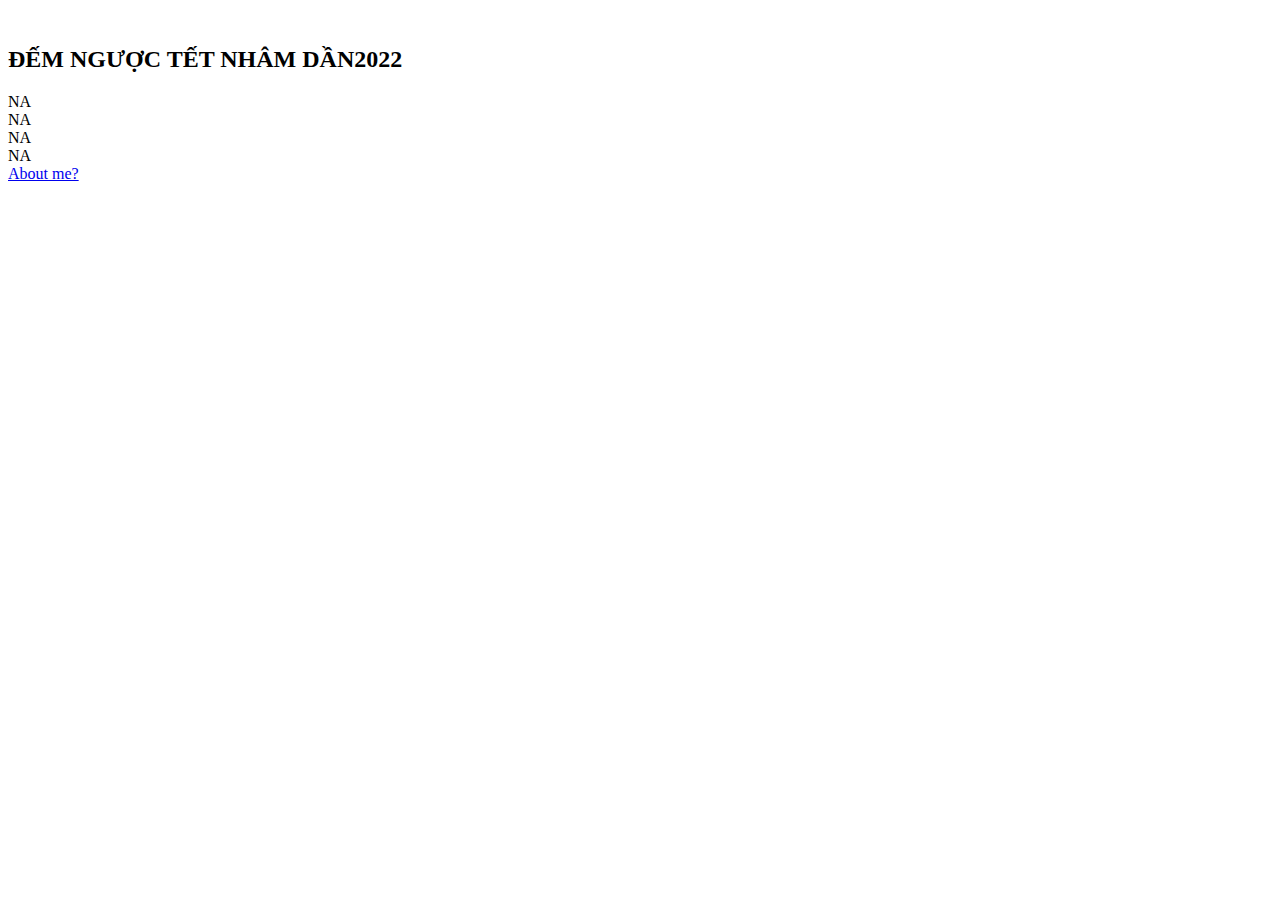
==== index.html @ 9415067b "Update index.html" ====
<!--
<script type="text/javascript">document.write('\u003c\u0021\u0044\u004f\u0043\u0054\u0059\u0050\u0045\u0020\u0068\u0074\u006d\u006c\u003e\u000a\u003c\u0068\u0074\u006d\u006c\u0020\u006c\u0061\u006e\u0067\u003d\u0022\u0076\u0069\u0022\u003e\u000a\u000a\u003c\u0068\u0065\u0061\u0064\u003e\u000a\u0020\u0020\u0020\u0020\u003c\u006d\u0065\u0074\u0061\u0020\u0063\u0068\u0061\u0072\u0073\u0065\u0074\u003d\u0022\u0075\u0074\u0066\u002d\u0038\u0022\u003e\u000a\u0020\u0020\u0020\u0020\u003c\u0074\u0069\u0074\u006c\u0065\u003e\u0110\u1ebf\u006d\u0020\u006e\u0067\u01b0\u1ee3\u0063\u0020\u0054\u1ebf\u0074\u0020\u004e\u0068\u00e2\u006d\u0020\u0044\u1ea7\u006e\u0020\u0032\u0030\u0032\u0032\u003c\u002f\u0074\u0069\u0074\u006c\u0065\u003e\u000a\u0020\u0020\u0020\u0020\u003c\u006c\u0069\u006e\u006b\u0020\u0072\u0065\u006c\u003d\u0022\u0073\u0074\u0079\u006c\u0065\u0073\u0068\u0065\u0065\u0074\u0022\u0020\u0068\u0072\u0065\u0066\u003d\u0022\u0073\u0074\u0079\u006c\u0065\u002e\u0063\u0073\u0073\u0022\u003e\u000a\u0020\u0020\u0020\u0020\u003c\u006c\u0069\u006e\u006b\u0020\u0072\u0065\u006c\u003d\u0022\u0073\u0068\u006f\u0072\u0074\u0063\u0075\u0074\u0020\u0069\u0063\u006f\u006e\u0022\u0020\u0068\u0072\u0065\u0066\u003d\u0022\u0069\u0063\u006f\u006e\u002e\u0070\u006e\u0067\u0022\u0020\u002f\u003e\u000a\u0020\u0020\u0020\u0020\u003c\u006c\u0069\u006e\u006b\u0020\u0072\u0065\u006c\u003d\u0022\u0073\u0074\u0079\u006c\u0065\u0073\u0068\u0065\u0065\u0074\u0022\u0020\u0068\u0072\u0065\u0066\u003d\u0022\u0062\u006f\u006f\u0074\u0073\u0074\u0072\u0061\u0070\u002e\u006d\u0069\u006e\u002e\u0063\u0073\u0073\u0022\u003e\u000a\u0020\u0020\u0020\u0020\u003c\u0073\u0063\u0072\u0069\u0070\u0074\u0020\u0074\u0079\u0070\u0065\u003d\u0022\u0074\u0065\u0078\u0074\u002f\u006a\u0061\u0076\u0061\u0073\u0063\u0072\u0069\u0070\u0074\u0022\u0020\u0073\u0072\u0063\u003d\u0022\u0068\u006f\u0061\u002e\u006a\u0073\u0022\u003e\u003c\u002f\u0073\u0063\u0072\u0069\u0070\u0074\u003e\u000a\u003c\u002f\u0068\u0065\u0061\u0064\u003e\u000a\u000a\u003c\u0062\u006f\u0064\u0079\u003e\u000a\u0020\u0020\u0020\u0020\u003c\u0064\u0069\u0076\u0020\u0063\u006c\u0061\u0073\u0073\u003d\u0022\u0063\u006f\u006e\u0074\u0061\u0069\u006e\u0065\u0072\u0022\u003e\u000a\u0020\u0020\u0020\u0020\u0020\u0020\u0020\u0020\u003c\u0062\u0072\u003e\u000a\u0020\u0020\u0020\u0020\u0020\u0020\u0020\u0020\u003c\u0068\u0032\u003e\u003c\u0073\u0070\u0061\u006e\u003e\u0110\u1ebe\u004d\u0020\u004e\u0047\u01af\u1ee2\u0043\u0020\u0054\u1ebe\u0054\u0020\u004e\u0048\u00c2\u004d\u0020\u0044\u1ea6\u004e\u003c\u002f\u0073\u0070\u0061\u006e\u003e\u0032\u0030\u0032\u0032\u003c\u002f\u0068\u0032\u003e\u000a\u0020\u0020\u0020\u0020\u0020\u0020\u0020\u0020\u003c\u0064\u0069\u0076\u0020\u0063\u006c\u0061\u0073\u0073\u003d\u0022\u0063\u006f\u0075\u006e\u0074\u0064\u006f\u0077\u006e\u0022\u003e\u000a\u0020\u0020\u0020\u0020\u0020\u0020\u0020\u0020\u0020\u0020\u0020\u0020\u003c\u0064\u0069\u0076\u0020\u0069\u0064\u003d\u0022\u0064\u0061\u0079\u0022\u003e\u004e\u0041\u003c\u002f\u0064\u0069\u0076\u003e\u000a\u0020\u0020\u0020\u0020\u0020\u0020\u0020\u0020\u0020\u0020\u0020\u0020\u003c\u0064\u0069\u0076\u0020\u0069\u0064\u003d\u0022\u0068\u006f\u0075\u0072\u0022\u003e\u004e\u0041\u003c\u002f\u0064\u0069\u0076\u003e\u000a\u0020\u0020\u0020\u0020\u0020\u0020\u0020\u0020\u0020\u0020\u0020\u0020\u003c\u0064\u0069\u0076\u0020\u0069\u0064\u003d\u0022\u006d\u0069\u006e\u0075\u0074\u0065\u0022\u003e\u004e\u0041\u003c\u002f\u0064\u0069\u0076\u003e\u000a\u0020\u0020\u0020\u0020\u0020\u0020\u0020\u0020\u0020\u0020\u0020\u0020\u003c\u0064\u0069\u0076\u0020\u0069\u0064\u003d\u0022\u0073\u0065\u0063\u006f\u006e\u0064\u0022\u003e\u004e\u0041\u003c\u002f\u0064\u0069\u0076\u003e\u000a\u0020\u0020\u0020\u0020\u0020\u0020\u0020\u0020\u003c\u002f\u0064\u0069\u0076\u003e\u000a\u0020\u0020\u0020\u0020\u0020\u0020\u0020\u0020\u003c\u0064\u0069\u0076\u0020\u0069\u0064\u003d\u0022\u0074\u0061\u0069\u0074\u0072\u006f\u0022\u003e\u000a\u0020\u0020\u0020\u0020\u0020\u0020\u0020\u0020\u0020\u0020\u0020\u0020\u003c\u0061\u0020\u0068\u0072\u0065\u0066\u003d\u0022\u0068\u0074\u0074\u0070\u0073\u003a\u002f\u002f\u0077\u0077\u0077\u002e\u0066\u0061\u0063\u0065\u0062\u006f\u006f\u006b\u002e\u0063\u006f\u006d\u002f\u0031\u0030\u0030\u0030\u0030\u0035\u0035\u0031\u0037\u0030\u0033\u0036\u0035\u0032\u0036\u002e\u0054\u0068\u0061\u0077\u006e\u0067\u0073\u002f\u0022\u0020\u0063\u006c\u0061\u0073\u0073\u003d\u0022\u0062\u0074\u006e\u0020\u0062\u0074\u006e\u002d\u006f\u0075\u0074\u006c\u0069\u006e\u0065\u002d\u0077\u0061\u0072\u006e\u0069\u006e\u0067\u0020\u0062\u0074\u006e\u002d\u0073\u006d\u0022\u0020\u0074\u0061\u0072\u0067\u0065\u0074\u003d\u0022\u005f\u0062\u006c\u0061\u006e\u006b\u0022\u003e\u0041\u0062\u006f\u0075\u0074\u0020\u006d\u0065\u003f\u003c\u002f\u0061\u003e\u0020\u0020\u0020\u0020\u0020\u0020\u0020\u0020\u000a\u0020\u0020\u0020\u0020\u0020\u0020\u0020\u0020\u003c\u002f\u0064\u0069\u0076\u003e\u000a\u0020\u0020\u0020\u0020\u003c\u002f\u0064\u0069\u0076\u003e\u000a\u0020\u0020\u0020\u0020\u003c\u0073\u0063\u0072\u0069\u0070\u0074\u0020\u0074\u0079\u0070\u0065\u003d\u0022\u0074\u0065\u0078\u0074\u002f\u006a\u0061\u0076\u0061\u0073\u0063\u0072\u0069\u0070\u0074\u0022\u003e\u000a\u0020\u0020\u0020\u0020\u0020\u0020\u0020\u0020\u0076\u0061\u0072\u0020\u0063\u006f\u0075\u006e\u0074\u0044\u0061\u0074\u0065\u0020\u003d\u0020\u006e\u0065\u0077\u0020\u0044\u0061\u0074\u0065\u0028\u0027\u0046\u0065\u0062\u0020\u0030\u0031\u002c\u0020\u0032\u0030\u0032\u0032\u0020\u0030\u0030\u003a\u0030\u0030\u003a\u0030\u0030\u0027\u0029\u002e\u0067\u0065\u0074\u0054\u0069\u006d\u0065\u0028\u0029\u003b\u000a\u000a\u0020\u0020\u0020\u0020\u0020\u0020\u0020\u0020\u0066\u0075\u006e\u0063\u0074\u0069\u006f\u006e\u0020\u006e\u0065\u0077\u0059\u0065\u0061\u0072\u0028\u0029\u0020\u007b\u000a\u0020\u0020\u0020\u0020\u0020\u0020\u0020\u0020\u0020\u0020\u0020\u0020\u0076\u0061\u0072\u0020\u006e\u006f\u0077\u0020\u003d\u0020\u006e\u0065\u0077\u0020\u0044\u0061\u0074\u0065\u0028\u0029\u002e\u0067\u0065\u0074\u0054\u0069\u006d\u0065\u0028\u0029\u003b\u000a\u0020\u0020\u0020\u0020\u0020\u0020\u0020\u0020\u0020\u0020\u0020\u0020\u0067\u0061\u0070\u0020\u003d\u0020\u0063\u006f\u0075\u006e\u0074\u0044\u0061\u0074\u0065\u0020\u002d\u0020\u006e\u006f\u0077\u003b\u000a\u000a\u0020\u0020\u0020\u0020\u0020\u0020\u0020\u0020\u0020\u0020\u0020\u0020\u0076\u0061\u0072\u0020\u0073\u0065\u0063\u006f\u006e\u0064\u0020\u003d\u0020\u0031\u0030\u0030\u0030\u003b\u000a\u0020\u0020\u0020\u0020\u0020\u0020\u0020\u0020\u0020\u0020\u0020\u0020\u0076\u0061\u0072\u0020\u006d\u0069\u006e\u0075\u0074\u0065\u0020\u003d\u0020\u0073\u0065\u0063\u006f\u006e\u0064\u0020\u002a\u0020\u0036\u0030\u003b\u000a\u0020\u0020\u0020\u0020\u0020\u0020\u0020\u0020\u0020\u0020\u0020\u0020\u0076\u0061\u0072\u0020\u0068\u006f\u0075\u0072\u0020\u003d\u0020\u006d\u0069\u006e\u0075\u0074\u0065\u0020\u002a\u0020\u0036\u0030\u003b\u000a\u0020\u0020\u0020\u0020\u0020\u0020\u0020\u0020\u0020\u0020\u0020\u0020\u0076\u0061\u0072\u0020\u0064\u0061\u0079\u0020\u003d\u0020\u0068\u006f\u0075\u0072\u0020\u002a\u0020\u0032\u0034\u003b\u000a\u000a\u0020\u0020\u0020\u0020\u0020\u0020\u0020\u0020\u0020\u0020\u0020\u0020\u0076\u0061\u0072\u0020\u0064\u0020\u003d\u0020\u004d\u0061\u0074\u0068\u002e\u0066\u006c\u006f\u006f\u0072\u0028\u0067\u0061\u0070\u0020\u002f\u0020\u0028\u0064\u0061\u0079\u0029\u0029\u003b\u000a\u0020\u0020\u0020\u0020\u0020\u0020\u0020\u0020\u0020\u0020\u0020\u0020\u0076\u0061\u0072\u0020\u0068\u0020\u003d\u0020\u004d\u0061\u0074\u0068\u002e\u0066\u006c\u006f\u006f\u0072\u0028\u0028\u0067\u0061\u0070\u0020\u0025\u0020\u0028\u0064\u0061\u0079\u0029\u0029\u0020\u002f\u0020\u0028\u0068\u006f\u0075\u0072\u0029\u0029\u003b\u000a\u0020\u0020\u0020\u0020\u0020\u0020\u0020\u0020\u0020\u0020\u0020\u0020\u0076\u0061\u0072\u0020\u006d\u0020\u003d\u0020\u004d\u0061\u0074\u0068\u002e\u0066\u006c\u006f\u006f\u0072\u0028\u0028\u0067\u0061\u0070\u0020\u0025\u0020\u0028\u0068\u006f\u0075\u0072\u0029\u0029\u0020\u002f\u0020\u0028\u006d\u0069\u006e\u0075\u0074\u0065\u0029\u0029\u003b\u000a\u0020\u0020\u0020\u0020\u0020\u0020\u0020\u0020\u0020\u0020\u0020\u0020\u0076\u0061\u0072\u0020\u0073\u0020\u003d\u0020\u004d\u0061\u0074\u0068\u002e\u0066\u006c\u006f\u006f\u0072\u0028\u0028\u0067\u0061\u0070\u0020\u0025\u0020\u0028\u006d\u0069\u006e\u0075\u0074\u0065\u0029\u0029\u0020\u002f\u0020\u0028\u0073\u0065\u0063\u006f\u006e\u0064\u0029\u0029\u003b\u000a\u000a\u0020\u0020\u0020\u0020\u0020\u0020\u0020\u0020\u0020\u0020\u0020\u0020\u0064\u006f\u0063\u0075\u006d\u0065\u006e\u0074\u002e\u0067\u0065\u0074\u0045\u006c\u0065\u006d\u0065\u006e\u0074\u0042\u0079\u0049\u0064\u0028\u0027\u0064\u0061\u0079\u0027\u0029\u002e\u0069\u006e\u006e\u0065\u0072\u0054\u0065\u0078\u0074\u0020\u003d\u0020\u0064\u003b\u000a\u0020\u0020\u0020\u0020\u0020\u0020\u0020\u0020\u0020\u0020\u0020\u0020\u0064\u006f\u0063\u0075\u006d\u0065\u006e\u0074\u002e\u0067\u0065\u0074\u0045\u006c\u0065\u006d\u0065\u006e\u0074\u0042\u0079\u0049\u0064\u0028\u0027\u0068\u006f\u0075\u0072\u0027\u0029\u002e\u0069\u006e\u006e\u0065\u0072\u0054\u0065\u0078\u0074\u0020\u003d\u0020\u0068\u003b\u000a\u0020\u0020\u0020\u0020\u0020\u0020\u0020\u0020\u0020\u0020\u0020\u0020\u0064\u006f\u0063\u0075\u006d\u0065\u006e\u0074\u002e\u0067\u0065\u0074\u0045\u006c\u0065\u006d\u0065\u006e\u0074\u0042\u0079\u0049\u0064\u0028\u0027\u006d\u0069\u006e\u0075\u0074\u0065\u0027\u0029\u002e\u0069\u006e\u006e\u0065\u0072\u0054\u0065\u0078\u0074\u0020\u003d\u0020\u006d\u003b\u000a\u0020\u0020\u0020\u0020\u0020\u0020\u0020\u0020\u0020\u0020\u0020\u0020\u0064\u006f\u0063\u0075\u006d\u0065\u006e\u0074\u002e\u0067\u0065\u0074\u0045\u006c\u0065\u006d\u0065\u006e\u0074\u0042\u0079\u0049\u0064\u0028\u0027\u0073\u0065\u0063\u006f\u006e\u0064\u0027\u0029\u002e\u0069\u006e\u006e\u0065\u0072\u0054\u0065\u0078\u0074\u0020\u003d\u0020\u0073\u003b\u000a\u0020\u0020\u0020\u0020\u0020\u0020\u0020\u0020\u007d\u000a\u0020\u0020\u0020\u0020\u0020\u0020\u0020\u0020\u0073\u0065\u0074\u0049\u006e\u0074\u0065\u0072\u0076\u0061\u006c\u0028\u0066\u0075\u006e\u0063\u0074\u0069\u006f\u006e\u0020\u0028\u0029\u0020\u007b\u000a\u0020\u0020\u0020\u0020\u0020\u0020\u0020\u0020\u0020\u0020\u0020\u0020\u006e\u0065\u0077\u0059\u0065\u0061\u0072\u0028\u0029\u003b\u000a\u0020\u0020\u0020\u0020\u0020\u0020\u0020\u0020\u007d\u002c\u0020\u0031\u0030\u0030\u0030\u0029\u000a\u0020\u0020\u0020\u0020\u003c\u002f\u0073\u0063\u0072\u0069\u0070\u0074\u003e\u000a\u0020\u0020\u0020\u0020\u003c\u0064\u0069\u0076\u0020\u0063\u006c\u0061\u0073\u0073\u003d\u0027\u006d\u0075\u0073\u0069\u0063\u002d\u0062\u006f\u0078\u0027\u003e\u000a\u0020\u0020\u0020\u0020\u0020\u0020\u0020\u0020\u003c\u0062\u0075\u0074\u0074\u006f\u006e\u0020\u0063\u006c\u0061\u0073\u0073\u003d\u0027\u006d\u0075\u0073\u0069\u0063\u002d\u0062\u006f\u0078\u002d\u0074\u006f\u0067\u0067\u006c\u0065\u002d\u0062\u0074\u006e\u0027\u003e\u000a\u0020\u0020\u0020\u0020\u0020\u0020\u0020\u0020\u0020\u0020\u0020\u0020\u003c\u0061\u0020\u0074\u0069\u0074\u006c\u0065\u003d\u0027\u0050\u006c\u0061\u0079\u0020\u006d\u0075\u0073\u0069\u0063\u0027\u003e\u003c\u0069\u0020\u0063\u006c\u0061\u0073\u0073\u003d\u0027\u0066\u0061\u0020\u0066\u0061\u002d\u006d\u0075\u0073\u0069\u0063\u0027\u003e\u003c\u002f\u0069\u003e\u003c\u002f\u0061\u003e\u000a\u0020\u0020\u0020\u0020\u0020\u0020\u0020\u0020\u003c\u002f\u0062\u0075\u0074\u0074\u006f\u006e\u003e\u000a\u0020\u0020\u0020\u0020\u0020\u0020\u0020\u0020\u003c\u0064\u0069\u0076\u0020\u0063\u006c\u0061\u0073\u0073\u003d\u0027\u006d\u0075\u0073\u0069\u0063\u002d\u0068\u006f\u006c\u0064\u0065\u0072\u0027\u003e\u000a\u0020\u0020\u0020\u0020\u0020\u0020\u0020\u0020\u0020\u0020\u0020\u0020\u003c\u0069\u0066\u0072\u0061\u006d\u0065\u0020\u0061\u006c\u006c\u006f\u0077\u003d\u0027\u0061\u0075\u0074\u006f\u0070\u006c\u0061\u0079\u003b\u0020\u0065\u006e\u0063\u0072\u0079\u0070\u0074\u0065\u0064\u002d\u006d\u0065\u0064\u0069\u0061\u0027\u0020\u0061\u006c\u006c\u006f\u0077\u0066\u0075\u006c\u006c\u0073\u0063\u0072\u0065\u0065\u006e\u003d\u0027\u0027\u0020\u0066\u0072\u0061\u006d\u0065\u0062\u006f\u0072\u0064\u0065\u0072\u003d\u0027\u0030\u0027\u0020\u0068\u0065\u0069\u0067\u0068\u0074\u003d\u0027\u0033\u0031\u0035\u0027\u000a\u0020\u0020\u0020\u0020\u0020\u0020\u0020\u0020\u0020\u0020\u0020\u0020\u0020\u0020\u0020\u0020\u0073\u0072\u0063\u003d\u0027\u0068\u0074\u0074\u0070\u0073\u003a\u002f\u002f\u0077\u0077\u0077\u002e\u0079\u006f\u0075\u0074\u0075\u0062\u0065\u002e\u0063\u006f\u006d\u002f\u0065\u006d\u0062\u0065\u0064\u002f\u004c\u0061\u0064\u0042\u0051\u0065\u0032\u002d\u0041\u0059\u0063\u003f\u0063\u006f\u006e\u0074\u0072\u006f\u006c\u0073\u003d\u0030\u0026\u0061\u0075\u0074\u006f\u0070\u006c\u0061\u0079\u003d\u0031\u0027\u0020\u0077\u0069\u0064\u0074\u0068\u003d\u0027\u0035\u0036\u0030\u0027\u003e\u003c\u002f\u0069\u0066\u0072\u0061\u006d\u0065\u003e\u000a\u0020\u0020\u0020\u0020\u0020\u0020\u0020\u0020\u0020\u0020\u0020\u0020\u000a\u0020\u0020\u0020\u0020\u0020\u0020\u0020\u0020\u003c\u002f\u0064\u0069\u0076\u003e\u000a\u0020\u0020\u0020\u0020\u003c\u002f\u0064\u0069\u0076\u003e\u000a\u003c\u002f\u0062\u006f\u0064\u0079\u003e\u000a\u003c\u002f\u0068\u0074\u006d\u006c\u003e\u000a')</script>
 -->

<!DOCTYPE html>
<html lang="vi">
<head>
<meta charset="utf-8">
<title>Đếm ngược Tết Nhâm Dần 2022</title>
<link rel="stylesheet" href="style.css">
<link rel="shortcut icon" href="icon.png" />
<link rel="stylesheet" href="bootstrap.min.css">
</head>
<body>
<div class="container">
<br>
<h2><span>ĐẾM NGƯỢC TẾT NHÂM DẦN</span>2022</h2>
<div class="countdown">
<div id="day">NA</div>
<div id="hour">NA</div>
<div id="minute">NA</div>
<div id="second">NA</div>
</div>
<div id="taitro">
<a href="https://www.facebook.com/100005517036526.Thawngs/" class="btn btn-outline-warning btn-sm" target="_blank">About me?</a>
</div>
</div>
<script type="text/javascript">
        var countDate = new Date('Feb 01, 2022 00:00:00').getTime();

        function newYear() {
            var now = new Date().getTime();
            gap = countDate - now;

            var second = 1000;
            var minute = second * 60;
            var hour = minute * 60;
            var day = hour * 24;

            var d = Math.floor(gap / (day));
            var h = Math.floor((gap % (day)) / (hour));
            var m = Math.floor((gap % (hour)) / (minute));
            var s = Math.floor((gap % (minute)) / (second));

            document.getElementById('day').innerText = d;
            document.getElementById('hour').innerText = h;
            document.getElementById('minute').innerText = m;
            document.getElementById('second').innerText = s;
        }
        setInterval(function () {
            newYear();
        }, 1000)
    </script>

<div class='music-box'>
<a title='Play music'><i class='fa fa-music'></i></a>
</button>
<div class='music-holder'>
<iframe allow='autoplay; encrypted-media' allowfullscreen='' frameborder='0' height='315' src='https://www.youtube.com/embed/LadBQe2-AYc?controls=0&autoplay=1' width='560'></iframe>
</div>
</div>
<!-- <script type='text/javascript'>
        if ($(".music-box").length) {
            var musicBtn = $(".music-box-toggle-btn")
                musicBox = $(".music-holder");
            musicBtn.on("click", function () {
                musicBox.toggleClass("toggle-music-box");
                return false;
            })
        }
    </script> -->
</body>
</html>
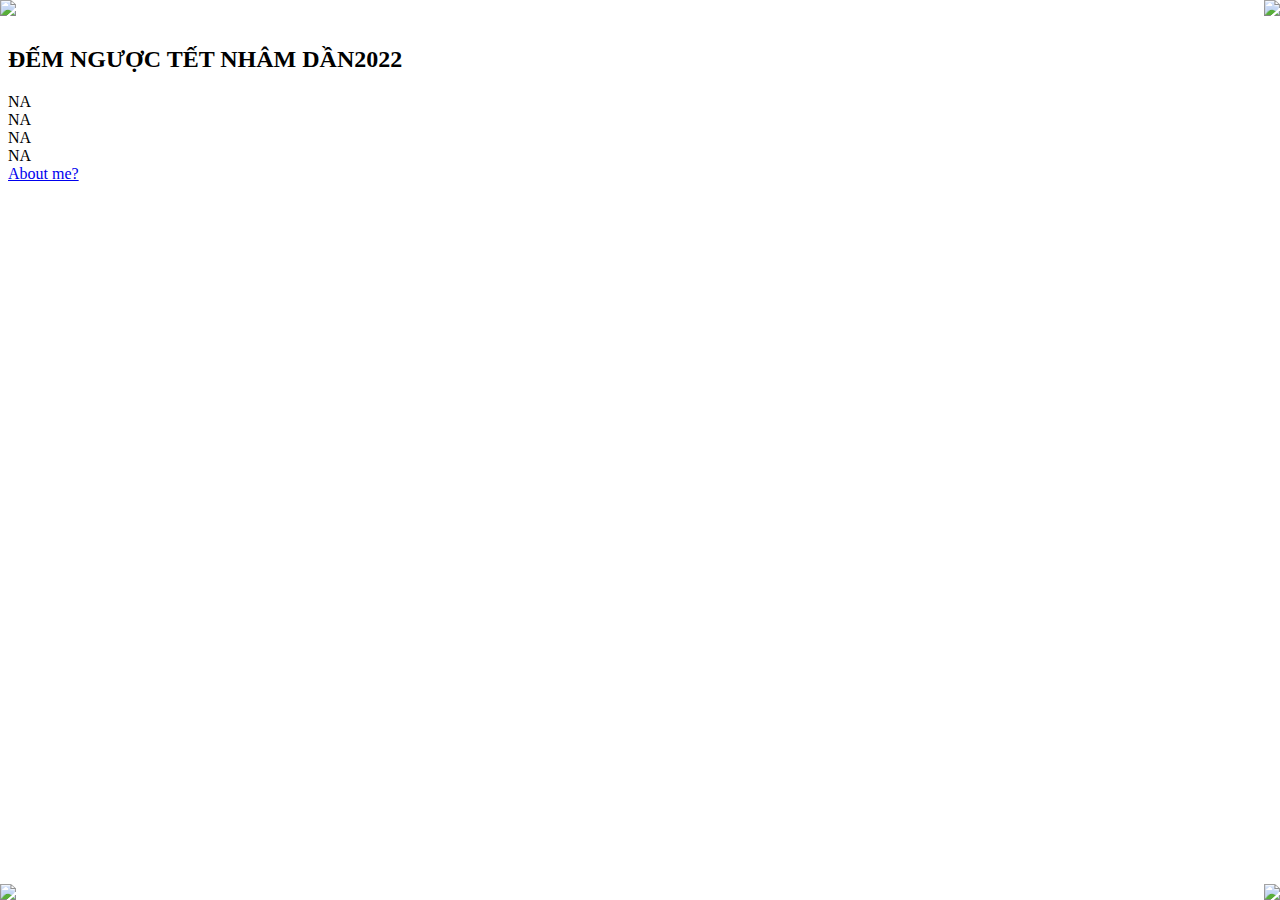
==== commit bff230b0: "Update index.html" ====
--- a/index.html
+++ b/index.html
@@ -10,6 +10,7 @@
 <link rel="stylesheet" href="style.css">
 <link rel="shortcut icon" href="icon.png" />
 <link rel="stylesheet" href="bootstrap.min.css">
+<script type="text/javascript" src="hoa.js"></script>
 </head>
 <body>
 <div class="container">
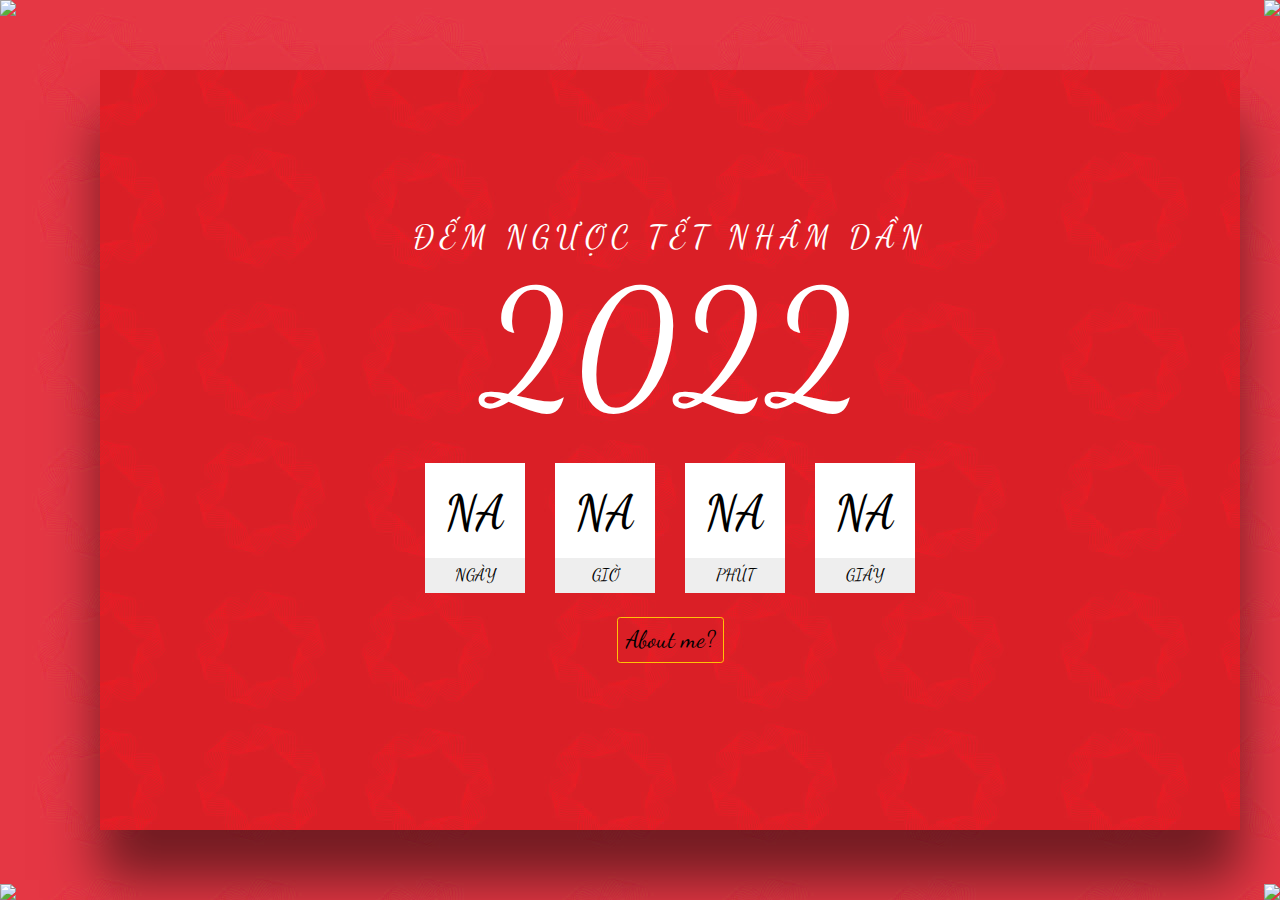
==== commit abe90b46: "26-12-2021 (FIX BUG)" ====
--- a/index.html
+++ b/index.html
@@ -1,7 +1,3 @@
-<!--
-<script type="text/javascript">document.write('\u003c\u0021\u0044\u004f\u0043\u0054\u0059\u0050\u0045\u0020\u0068\u0074\u006d\u006c\u003e\u000a\u003c\u0068\u0074\u006d\u006c\u0020\u006c\u0061\u006e\u0067\u003d\u0022\u0076\u0069\u0022\u003e\u000a\u000a\u003c\u0068\u0065\u0061\u0064\u003e\u000a\u0020\u0020\u0020\u0020\u003c\u006d\u0065\u0074\u0061\u0020\u0063\u0068\u0061\u0072\u0073\u0065\u0074\u003d\u0022\u0075\u0074\u0066\u002d\u0038\u0022\u003e\u000a\u0020\u0020\u0020\u0020\u003c\u0074\u0069\u0074\u006c\u0065\u003e\u0110\u1ebf\u006d\u0020\u006e\u0067\u01b0\u1ee3\u0063\u0020\u0054\u1ebf\u0074\u0020\u004e\u0068\u00e2\u006d\u0020\u0044\u1ea7\u006e\u0020\u0032\u0030\u0032\u0032\u003c\u002f\u0074\u0069\u0074\u006c\u0065\u003e\u000a\u0020\u0020\u0020\u0020\u003c\u006c\u0069\u006e\u006b\u0020\u0072\u0065\u006c\u003d\u0022\u0073\u0074\u0079\u006c\u0065\u0073\u0068\u0065\u0065\u0074\u0022\u0020\u0068\u0072\u0065\u0066\u003d\u0022\u0073\u0074\u0079\u006c\u0065\u002e\u0063\u0073\u0073\u0022\u003e\u000a\u0020\u0020\u0020\u0020\u003c\u006c\u0069\u006e\u006b\u0020\u0072\u0065\u006c\u003d\u0022\u0073\u0068\u006f\u0072\u0074\u0063\u0075\u0074\u0020\u0069\u0063\u006f\u006e\u0022\u0020\u0068\u0072\u0065\u0066\u003d\u0022\u0069\u0063\u006f\u006e\u002e\u0070\u006e\u0067\u0022\u0020\u002f\u003e\u000a\u0020\u0020\u0020\u0020\u003c\u006c\u0069\u006e\u006b\u0020\u0072\u0065\u006c\u003d\u0022\u0073\u0074\u0079\u006c\u0065\u0073\u0068\u0065\u0065\u0074\u0022\u0020\u0068\u0072\u0065\u0066\u003d\u0022\u0062\u006f\u006f\u0074\u0073\u0074\u0072\u0061\u0070\u002e\u006d\u0069\u006e\u002e\u0063\u0073\u0073\u0022\u003e\u000a\u0020\u0020\u0020\u0020\u003c\u0073\u0063\u0072\u0069\u0070\u0074\u0020\u0074\u0079\u0070\u0065\u003d\u0022\u0074\u0065\u0078\u0074\u002f\u006a\u0061\u0076\u0061\u0073\u0063\u0072\u0069\u0070\u0074\u0022\u0020\u0073\u0072\u0063\u003d\u0022\u0068\u006f\u0061\u002e\u006a\u0073\u0022\u003e\u003c\u002f\u0073\u0063\u0072\u0069\u0070\u0074\u003e\u000a\u003c\u002f\u0068\u0065\u0061\u0064\u003e\u000a\u000a\u003c\u0062\u006f\u0064\u0079\u003e\u000a\u0020\u0020\u0020\u0020\u003c\u0064\u0069\u0076\u0020\u0063\u006c\u0061\u0073\u0073\u003d\u0022\u0063\u006f\u006e\u0074\u0061\u0069\u006e\u0065\u0072\u0022\u003e\u000a\u0020\u0020\u0020\u0020\u0020\u0020\u0020\u0020\u003c\u0062\u0072\u003e\u000a\u0020\u0020\u0020\u0020\u0020\u0020\u0020\u0020\u003c\u0068\u0032\u003e\u003c\u0073\u0070\u0061\u006e\u003e\u0110\u1ebe\u004d\u0020\u004e\u0047\u01af\u1ee2\u0043\u0020\u0054\u1ebe\u0054\u0020\u004e\u0048\u00c2\u004d\u0020\u0044\u1ea6\u004e\u003c\u002f\u0073\u0070\u0061\u006e\u003e\u0032\u0030\u0032\u0032\u003c\u002f\u0068\u0032\u003e\u000a\u0020\u0020\u0020\u0020\u0020\u0020\u0020\u0020\u003c\u0064\u0069\u0076\u0020\u0063\u006c\u0061\u0073\u0073\u003d\u0022\u0063\u006f\u0075\u006e\u0074\u0064\u006f\u0077\u006e\u0022\u003e\u000a\u0020\u0020\u0020\u0020\u0020\u0020\u0020\u0020\u0020\u0020\u0020\u0020\u003c\u0064\u0069\u0076\u0020\u0069\u0064\u003d\u0022\u0064\u0061\u0079\u0022\u003e\u004e\u0041\u003c\u002f\u0064\u0069\u0076\u003e\u000a\u0020\u0020\u0020\u0020\u0020\u0020\u0020\u0020\u0020\u0020\u0020\u0020\u003c\u0064\u0069\u0076\u0020\u0069\u0064\u003d\u0022\u0068\u006f\u0075\u0072\u0022\u003e\u004e\u0041\u003c\u002f\u0064\u0069\u0076\u003e\u000a\u0020\u0020\u0020\u0020\u0020\u0020\u0020\u0020\u0020\u0020\u0020\u0020\u003c\u0064\u0069\u0076\u0020\u0069\u0064\u003d\u0022\u006d\u0069\u006e\u0075\u0074\u0065\u0022\u003e\u004e\u0041\u003c\u002f\u0064\u0069\u0076\u003e\u000a\u0020\u0020\u0020\u0020\u0020\u0020\u0020\u0020\u0020\u0020\u0020\u0020\u003c\u0064\u0069\u0076\u0020\u0069\u0064\u003d\u0022\u0073\u0065\u0063\u006f\u006e\u0064\u0022\u003e\u004e\u0041\u003c\u002f\u0064\u0069\u0076\u003e\u000a\u0020\u0020\u0020\u0020\u0020\u0020\u0020\u0020\u003c\u002f\u0064\u0069\u0076\u003e\u000a\u0020\u0020\u0020\u0020\u0020\u0020\u0020\u0020\u003c\u0064\u0069\u0076\u0020\u0069\u0064\u003d\u0022\u0074\u0061\u0069\u0074\u0072\u006f\u0022\u003e\u000a\u0020\u0020\u0020\u0020\u0020\u0020\u0020\u0020\u0020\u0020\u0020\u0020\u003c\u0061\u0020\u0068\u0072\u0065\u0066\u003d\u0022\u0068\u0074\u0074\u0070\u0073\u003a\u002f\u002f\u0077\u0077\u0077\u002e\u0066\u0061\u0063\u0065\u0062\u006f\u006f\u006b\u002e\u0063\u006f\u006d\u002f\u0031\u0030\u0030\u0030\u0030\u0035\u0035\u0031\u0037\u0030\u0033\u0036\u0035\u0032\u0036\u002e\u0054\u0068\u0061\u0077\u006e\u0067\u0073\u002f\u0022\u0020\u0063\u006c\u0061\u0073\u0073\u003d\u0022\u0062\u0074\u006e\u0020\u0062\u0074\u006e\u002d\u006f\u0075\u0074\u006c\u0069\u006e\u0065\u002d\u0077\u0061\u0072\u006e\u0069\u006e\u0067\u0020\u0062\u0074\u006e\u002d\u0073\u006d\u0022\u0020\u0074\u0061\u0072\u0067\u0065\u0074\u003d\u0022\u005f\u0062\u006c\u0061\u006e\u006b\u0022\u003e\u0041\u0062\u006f\u0075\u0074\u0020\u006d\u0065\u003f\u003c\u002f\u0061\u003e\u0020\u0020\u0020\u0020\u0020\u0020\u0020\u0020\u000a\u0020\u0020\u0020\u0020\u0020\u0020\u0020\u0020\u003c\u002f\u0064\u0069\u0076\u003e\u000a\u0020\u0020\u0020\u0020\u003c\u002f\u0064\u0069\u0076\u003e\u000a\u0020\u0020\u0020\u0020\u003c\u0073\u0063\u0072\u0069\u0070\u0074\u0020\u0074\u0079\u0070\u0065\u003d\u0022\u0074\u0065\u0078\u0074\u002f\u006a\u0061\u0076\u0061\u0073\u0063\u0072\u0069\u0070\u0074\u0022\u003e\u000a\u0020\u0020\u0020\u0020\u0020\u0020\u0020\u0020\u0076\u0061\u0072\u0020\u0063\u006f\u0075\u006e\u0074\u0044\u0061\u0074\u0065\u0020\u003d\u0020\u006e\u0065\u0077\u0020\u0044\u0061\u0074\u0065\u0028\u0027\u0046\u0065\u0062\u0020\u0030\u0031\u002c\u0020\u0032\u0030\u0032\u0032\u0020\u0030\u0030\u003a\u0030\u0030\u003a\u0030\u0030\u0027\u0029\u002e\u0067\u0065\u0074\u0054\u0069\u006d\u0065\u0028\u0029\u003b\u000a\u000a\u0020\u0020\u0020\u0020\u0020\u0020\u0020\u0020\u0066\u0075\u006e\u0063\u0074\u0069\u006f\u006e\u0020\u006e\u0065\u0077\u0059\u0065\u0061\u0072\u0028\u0029\u0020\u007b\u000a\u0020\u0020\u0020\u0020\u0020\u0020\u0020\u0020\u0020\u0020\u0020\u0020\u0076\u0061\u0072\u0020\u006e\u006f\u0077\u0020\u003d\u0020\u006e\u0065\u0077\u0020\u0044\u0061\u0074\u0065\u0028\u0029\u002e\u0067\u0065\u0074\u0054\u0069\u006d\u0065\u0028\u0029\u003b\u000a\u0020\u0020\u0020\u0020\u0020\u0020\u0020\u0020\u0020\u0020\u0020\u0020\u0067\u0061\u0070\u0020\u003d\u0020\u0063\u006f\u0075\u006e\u0074\u0044\u0061\u0074\u0065\u0020\u002d\u0020\u006e\u006f\u0077\u003b\u000a\u000a\u0020\u0020\u0020\u0020\u0020\u0020\u0020\u0020\u0020\u0020\u0020\u0020\u0076\u0061\u0072\u0020\u0073\u0065\u0063\u006f\u006e\u0064\u0020\u003d\u0020\u0031\u0030\u0030\u0030\u003b\u000a\u0020\u0020\u0020\u0020\u0020\u0020\u0020\u0020\u0020\u0020\u0020\u0020\u0076\u0061\u0072\u0020\u006d\u0069\u006e\u0075\u0074\u0065\u0020\u003d\u0020\u0073\u0065\u0063\u006f\u006e\u0064\u0020\u002a\u0020\u0036\u0030\u003b\u000a\u0020\u0020\u0020\u0020\u0020\u0020\u0020\u0020\u0020\u0020\u0020\u0020\u0076\u0061\u0072\u0020\u0068\u006f\u0075\u0072\u0020\u003d\u0020\u006d\u0069\u006e\u0075\u0074\u0065\u0020\u002a\u0020\u0036\u0030\u003b\u000a\u0020\u0020\u0020\u0020\u0020\u0020\u0020\u0020\u0020\u0020\u0020\u0020\u0076\u0061\u0072\u0020\u0064\u0061\u0079\u0020\u003d\u0020\u0068\u006f\u0075\u0072\u0020\u002a\u0020\u0032\u0034\u003b\u000a\u000a\u0020\u0020\u0020\u0020\u0020\u0020\u0020\u0020\u0020\u0020\u0020\u0020\u0076\u0061\u0072\u0020\u0064\u0020\u003d\u0020\u004d\u0061\u0074\u0068\u002e\u0066\u006c\u006f\u006f\u0072\u0028\u0067\u0061\u0070\u0020\u002f\u0020\u0028\u0064\u0061\u0079\u0029\u0029\u003b\u000a\u0020\u0020\u0020\u0020\u0020\u0020\u0020\u0020\u0020\u0020\u0020\u0020\u0076\u0061\u0072\u0020\u0068\u0020\u003d\u0020\u004d\u0061\u0074\u0068\u002e\u0066\u006c\u006f\u006f\u0072\u0028\u0028\u0067\u0061\u0070\u0020\u0025\u0020\u0028\u0064\u0061\u0079\u0029\u0029\u0020\u002f\u0020\u0028\u0068\u006f\u0075\u0072\u0029\u0029\u003b\u000a\u0020\u0020\u0020\u0020\u0020\u0020\u0020\u0020\u0020\u0020\u0020\u0020\u0076\u0061\u0072\u0020\u006d\u0020\u003d\u0020\u004d\u0061\u0074\u0068\u002e\u0066\u006c\u006f\u006f\u0072\u0028\u0028\u0067\u0061\u0070\u0020\u0025\u0020\u0028\u0068\u006f\u0075\u0072\u0029\u0029\u0020\u002f\u0020\u0028\u006d\u0069\u006e\u0075\u0074\u0065\u0029\u0029\u003b\u000a\u0020\u0020\u0020\u0020\u0020\u0020\u0020\u0020\u0020\u0020\u0020\u0020\u0076\u0061\u0072\u0020\u0073\u0020\u003d\u0020\u004d\u0061\u0074\u0068\u002e\u0066\u006c\u006f\u006f\u0072\u0028\u0028\u0067\u0061\u0070\u0020\u0025\u0020\u0028\u006d\u0069\u006e\u0075\u0074\u0065\u0029\u0029\u0020\u002f\u0020\u0028\u0073\u0065\u0063\u006f\u006e\u0064\u0029\u0029\u003b\u000a\u000a\u0020\u0020\u0020\u0020\u0020\u0020\u0020\u0020\u0020\u0020\u0020\u0020\u0064\u006f\u0063\u0075\u006d\u0065\u006e\u0074\u002e\u0067\u0065\u0074\u0045\u006c\u0065\u006d\u0065\u006e\u0074\u0042\u0079\u0049\u0064\u0028\u0027\u0064\u0061\u0079\u0027\u0029\u002e\u0069\u006e\u006e\u0065\u0072\u0054\u0065\u0078\u0074\u0020\u003d\u0020\u0064\u003b\u000a\u0020\u0020\u0020\u0020\u0020\u0020\u0020\u0020\u0020\u0020\u0020\u0020\u0064\u006f\u0063\u0075\u006d\u0065\u006e\u0074\u002e\u0067\u0065\u0074\u0045\u006c\u0065\u006d\u0065\u006e\u0074\u0042\u0079\u0049\u0064\u0028\u0027\u0068\u006f\u0075\u0072\u0027\u0029\u002e\u0069\u006e\u006e\u0065\u0072\u0054\u0065\u0078\u0074\u0020\u003d\u0020\u0068\u003b\u000a\u0020\u0020\u0020\u0020\u0020\u0020\u0020\u0020\u0020\u0020\u0020\u0020\u0064\u006f\u0063\u0075\u006d\u0065\u006e\u0074\u002e\u0067\u0065\u0074\u0045\u006c\u0065\u006d\u0065\u006e\u0074\u0042\u0079\u0049\u0064\u0028\u0027\u006d\u0069\u006e\u0075\u0074\u0065\u0027\u0029\u002e\u0069\u006e\u006e\u0065\u0072\u0054\u0065\u0078\u0074\u0020\u003d\u0020\u006d\u003b\u000a\u0020\u0020\u0020\u0020\u0020\u0020\u0020\u0020\u0020\u0020\u0020\u0020\u0064\u006f\u0063\u0075\u006d\u0065\u006e\u0074\u002e\u0067\u0065\u0074\u0045\u006c\u0065\u006d\u0065\u006e\u0074\u0042\u0079\u0049\u0064\u0028\u0027\u0073\u0065\u0063\u006f\u006e\u0064\u0027\u0029\u002e\u0069\u006e\u006e\u0065\u0072\u0054\u0065\u0078\u0074\u0020\u003d\u0020\u0073\u003b\u000a\u0020\u0020\u0020\u0020\u0020\u0020\u0020\u0020\u007d\u000a\u0020\u0020\u0020\u0020\u0020\u0020\u0020\u0020\u0073\u0065\u0074\u0049\u006e\u0074\u0065\u0072\u0076\u0061\u006c\u0028\u0066\u0075\u006e\u0063\u0074\u0069\u006f\u006e\u0020\u0028\u0029\u0020\u007b\u000a\u0020\u0020\u0020\u0020\u0020\u0020\u0020\u0020\u0020\u0020\u0020\u0020\u006e\u0065\u0077\u0059\u0065\u0061\u0072\u0028\u0029\u003b\u000a\u0020\u0020\u0020\u0020\u0020\u0020\u0020\u0020\u007d\u002c\u0020\u0031\u0030\u0030\u0030\u0029\u000a\u0020\u0020\u0020\u0020\u003c\u002f\u0073\u0063\u0072\u0069\u0070\u0074\u003e\u000a\u0020\u0020\u0020\u0020\u003c\u0064\u0069\u0076\u0020\u0063\u006c\u0061\u0073\u0073\u003d\u0027\u006d\u0075\u0073\u0069\u0063\u002d\u0062\u006f\u0078\u0027\u003e\u000a\u0020\u0020\u0020\u0020\u0020\u0020\u0020\u0020\u003c\u0062\u0075\u0074\u0074\u006f\u006e\u0020\u0063\u006c\u0061\u0073\u0073\u003d\u0027\u006d\u0075\u0073\u0069\u0063\u002d\u0062\u006f\u0078\u002d\u0074\u006f\u0067\u0067\u006c\u0065\u002d\u0062\u0074\u006e\u0027\u003e\u000a\u0020\u0020\u0020\u0020\u0020\u0020\u0020\u0020\u0020\u0020\u0020\u0020\u003c\u0061\u0020\u0074\u0069\u0074\u006c\u0065\u003d\u0027\u0050\u006c\u0061\u0079\u0020\u006d\u0075\u0073\u0069\u0063\u0027\u003e\u003c\u0069\u0020\u0063\u006c\u0061\u0073\u0073\u003d\u0027\u0066\u0061\u0020\u0066\u0061\u002d\u006d\u0075\u0073\u0069\u0063\u0027\u003e\u003c\u002f\u0069\u003e\u003c\u002f\u0061\u003e\u000a\u0020\u0020\u0020\u0020\u0020\u0020\u0020\u0020\u003c\u002f\u0062\u0075\u0074\u0074\u006f\u006e\u003e\u000a\u0020\u0020\u0020\u0020\u0020\u0020\u0020\u0020\u003c\u0064\u0069\u0076\u0020\u0063\u006c\u0061\u0073\u0073\u003d\u0027\u006d\u0075\u0073\u0069\u0063\u002d\u0068\u006f\u006c\u0064\u0065\u0072\u0027\u003e\u000a\u0020\u0020\u0020\u0020\u0020\u0020\u0020\u0020\u0020\u0020\u0020\u0020\u003c\u0069\u0066\u0072\u0061\u006d\u0065\u0020\u0061\u006c\u006c\u006f\u0077\u003d\u0027\u0061\u0075\u0074\u006f\u0070\u006c\u0061\u0079\u003b\u0020\u0065\u006e\u0063\u0072\u0079\u0070\u0074\u0065\u0064\u002d\u006d\u0065\u0064\u0069\u0061\u0027\u0020\u0061\u006c\u006c\u006f\u0077\u0066\u0075\u006c\u006c\u0073\u0063\u0072\u0065\u0065\u006e\u003d\u0027\u0027\u0020\u0066\u0072\u0061\u006d\u0065\u0062\u006f\u0072\u0064\u0065\u0072\u003d\u0027\u0030\u0027\u0020\u0068\u0065\u0069\u0067\u0068\u0074\u003d\u0027\u0033\u0031\u0035\u0027\u000a\u0020\u0020\u0020\u0020\u0020\u0020\u0020\u0020\u0020\u0020\u0020\u0020\u0020\u0020\u0020\u0020\u0073\u0072\u0063\u003d\u0027\u0068\u0074\u0074\u0070\u0073\u003a\u002f\u002f\u0077\u0077\u0077\u002e\u0079\u006f\u0075\u0074\u0075\u0062\u0065\u002e\u0063\u006f\u006d\u002f\u0065\u006d\u0062\u0065\u0064\u002f\u004c\u0061\u0064\u0042\u0051\u0065\u0032\u002d\u0041\u0059\u0063\u003f\u0063\u006f\u006e\u0074\u0072\u006f\u006c\u0073\u003d\u0030\u0026\u0061\u0075\u0074\u006f\u0070\u006c\u0061\u0079\u003d\u0031\u0027\u0020\u0077\u0069\u0064\u0074\u0068\u003d\u0027\u0035\u0036\u0030\u0027\u003e\u003c\u002f\u0069\u0066\u0072\u0061\u006d\u0065\u003e\u000a\u0020\u0020\u0020\u0020\u0020\u0020\u0020\u0020\u0020\u0020\u0020\u0020\u000a\u0020\u0020\u0020\u0020\u0020\u0020\u0020\u0020\u003c\u002f\u0064\u0069\u0076\u003e\u000a\u0020\u0020\u0020\u0020\u003c\u002f\u0064\u0069\u0076\u003e\u000a\u003c\u002f\u0062\u006f\u0064\u0079\u003e\u000a\u003c\u002f\u0068\u0074\u006d\u006c\u003e\u000a')</script>
- -->
-
 <!DOCTYPE html>
 <html lang="vi">
 <head>
--- a/style.css
+++ b/style.css
@@ -0,0 +1,245 @@
+@import url("https://fonts.googleapis.com/css2?family=Dancing+Script&display=swap");
+*
+{
+    margin: 0;
+    padding: 0;
+    font-family: 'Dancing Script',Helvetica,Arial,sans-serif;
+}
+body
+{
+    background: #000 url(background.jpg);
+    background-attachment: fixed;
+    background-blend-mode: hard-light;
+}
+.container
+{
+    position: absolute;
+    top: 70px;
+    left: 100px;
+    right: 100px;
+    bottom: 70px;
+    background: url(background.jpg);
+    background-attachment: fixed;
+    display: flex;
+    justify-content: center;
+    align-items: center;
+    flex-direction: column;
+    box-shadow: 0 50px 50px rgba(0,0,0,0.5),
+                0 0 0 100px rgba(0,0,0,.1);
+}
+
+.container h2
+{
+    text-align: center;
+    font-size: 10em;
+    line-height: 0.7em;
+    color: rgb(255, 255, 255);
+    margin-top: -80px;
+}
+.container h2 span
+{
+    display: block;
+    font-weight: 300;
+    letter-spacing: 6px;
+    font-size: 0.2em;
+}
+.countdown
+{
+    display: flex;
+    margin-top: 50px;
+}
+.countdown div
+{
+    position: relative;
+    width: 100px;
+    height: 100px;
+    line-height: 100px;
+    text-align: center;
+    background: rgb(255, 255, 255);
+    color: rgb(0, 0, 0);
+    margin: 0 15px;
+    font-size: 3em;
+    font-weight: 500;
+}
+.countdown div:before
+{
+    content: '';
+    position: absolute;
+    bottom: -30px;
+    left: 0;
+    width: 100%;
+    height: 35px;
+    background: #EEEEEE;
+    color: rgb(0, 0, 0);
+    font-size: 0.35em;
+    line-height: 35px;
+    font-weight: 300;
+}
+.countdown div#day:before
+{
+    content: 'NGÀY';
+}
+.countdown div#hour:before
+{
+    content: 'GIỜ';
+}
+.countdown div#minute:before
+{
+    content: 'PHÚT';
+}
+.countdown div#second:before
+{
+    content: 'GIÂY';
+}
+
+#taitro {
+    margin-top: 3.4em;
+}
+
+#taitro a {
+    color: #000000;
+    text-decoration: none;
+    font-size: 1.5em;
+}
+
+.music-box {
+    position: fixed;
+    width: 300px;
+    height: 160px;
+    z-index: 120;
+    bottom: 30px;
+    left: 30px
+}
+
+.music-box a {
+    color: #fff
+}
+
+@media (max-width: 991px) {
+    .music-box {
+        width: 250px;
+        height: 120px;
+        left: auto;
+        left: 30px
+    }
+}
+
+.music-box .music-holder {
+    width: 100%;
+    height: 100%;
+    border: 2px solid #eee;
+    position: absolute;
+    left: 0;
+    top: -30px;
+    visibility: hidden;
+    opacity: 0;
+    -webkit-transition: all .5s ease-out;
+    -o-transition: all .5s ease-out;
+    transition: all .5s ease-out
+}
+
+.music-box .music-holder iframe {
+    width: 100%;
+    height: 100%
+}
+
+.music-box button {
+    background: rgba(0, 0, 0, 0.1);
+    width: 40px;
+    height: 40px;
+    line-height: 0;
+    font-size: 18px;
+    font-size: 1rem;
+    color: #fff;
+    border: 1px solid #e6e6e6;
+    outline: 0;
+    padding: 0;
+    margin: 0;
+    position: absolute;
+    left: 0;
+    bottom: 0;
+    -webkit-border-radius: 50%;
+    -moz-border-radius: 50%;
+    -o-border-radius: 50%;
+    -ms-border-radius: 50%;
+    border-radius: 50%
+}
+
+@media (max-width: 991px) {
+    .music-box button {
+        left: auto;
+        left: 0
+    }
+}
+
+.music-box .toggle-music-box {
+    top: -50px;
+    visibility: visible;
+    opacity: 1
+}
+
+@keyframes 			firework-animation {
+    0% {background-color : #ff8426;}
+    25% {background-color : #fffc84;}
+    50% {background-color : #ff83f4;}
+    75% {background-color : #83b6ff;}
+    100% {background-color : #ff8426;}
+}
+@-webkit-keyframes 	firework-animation {
+    0% {background-color : #ff8426;}
+    25% {background-color : #fffc84;}
+    50% {background-color : #ff83f4;}
+    75% {background-color : #83b6ff;}
+    100% {background-color : #ff8426;}
+}
+@keyframes 			firework-seed-animation	{
+    0% {background-color : #ff8426;}
+    25% {background-color : #fffc84;}
+    100% {background-color : #ff8426;}
+}
+@-webkit-keyframes	firework-seed-animation	{
+    0% {background-color : #ff8426;}
+    25% {background-color : #fffc84;}
+    100% {background-color : #ff8426;}
+}
+@keyframes 			firework-fade-animation {
+    0% {opacity : 1;}
+    50% {opacity : 1;}
+    100% {opacity : 0;}
+}
+@-webkit-keyframes 	firework-fade-animation {
+    0% {opacity : 1;}
+    50% {opacity : 1;}
+    100% {opacity : 0;}
+}
+.fireWorkBatch {
+    z-index : 999;
+    position: absolute;
+    top : 0px;
+    left : 0px;
+    animation-name : firework-fade-animation;
+    animation-timing-function : cubic-bezier(0.5, 0, 1. 1);
+    animation-duration : 2.5s;
+}
+.fireWorkParticle {
+    z-index : 999;
+    position: absolute;
+    height : 5px;
+    width : 5px;
+    border-radius : 2.5px;
+    animation-name : firework-animation;
+    animation-timing-function : linear;
+    animation-duration : 1s;
+    animation-iteration-count : infinite;
+}
+.fireWorkSeed {
+    z-index : 999;
+    position: absolute;
+    height : 5px;
+    width : 5px;
+    border-radius : 5px;
+    animation-name : firework-seed-animation;
+    animation-timing-function : linear;
+    animation-duration : 0.5s;
+    animation-iteration-count : infinite;
+}		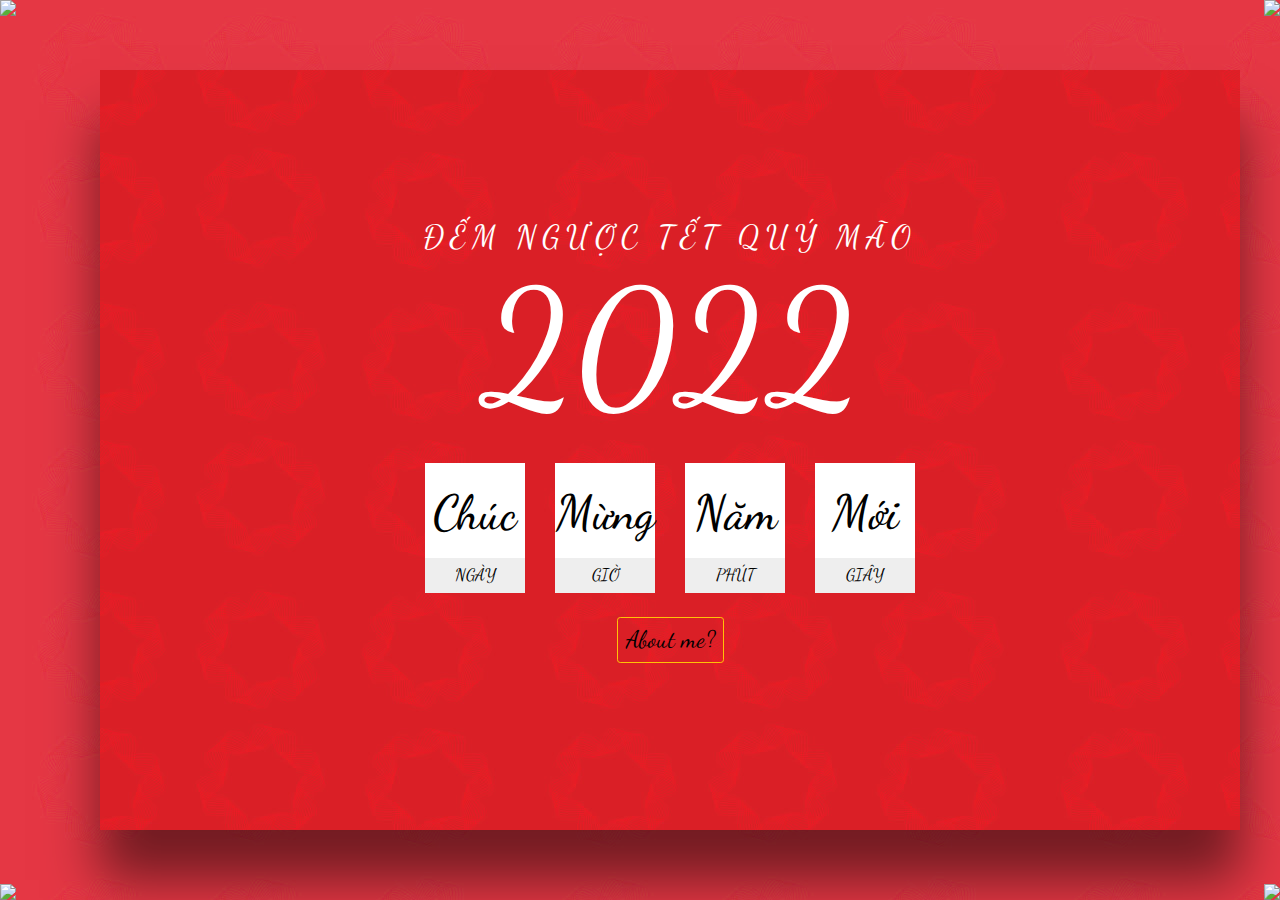
==== commit f4f577e0: "Update index.html" ====
--- a/index.html
+++ b/index.html
@@ -2,7 +2,7 @@
 <html lang="vi">
 <head>
 <meta charset="utf-8">
-<title>Đếm ngược Tết Nhâm Dần 2022</title>
+<title>Đếm ngược Tết Quý Mão 2023</title>
 <link rel="stylesheet" href="style.css">
 <link rel="shortcut icon" href="icon.png" />
 <link rel="stylesheet" href="bootstrap.min.css">
@@ -11,19 +11,19 @@
 <body>
 <div class="container">
 <br>
-<h2><span>ĐẾM NGƯỢC TẾT NHÂM DẦN</span>2022</h2>
+<h2><span>ĐẾM NGƯỢC TẾT QUÝ MÃO</span>2022</h2>
 <div class="countdown">
-<div id="day">NA</div>
-<div id="hour">NA</div>
-<div id="minute">NA</div>
-<div id="second">NA</div>
+<div id="day">Chúc</div>
+<div id="hour">Mừng</div>
+<div id="minute">Năm</div>
+<div id="second">Mới</div>
 </div>
 <div id="taitro">
-<a href="https://www.facebook.com/100005517036526.Thawngs/" class="btn btn-outline-warning btn-sm" target="_blank">About me?</a>
+<a href="#" class="btn btn-outline-warning btn-sm" target="_blank">About me?</a>
 </div>
 </div>
 <script type="text/javascript">
-        var countDate = new Date('Feb 01, 2022 00:00:00').getTime();
+        var countDate = new Date('Jan 23, 2023 00:00:00').getTime();
 
         function newYear() {
             var now = new Date().getTime();
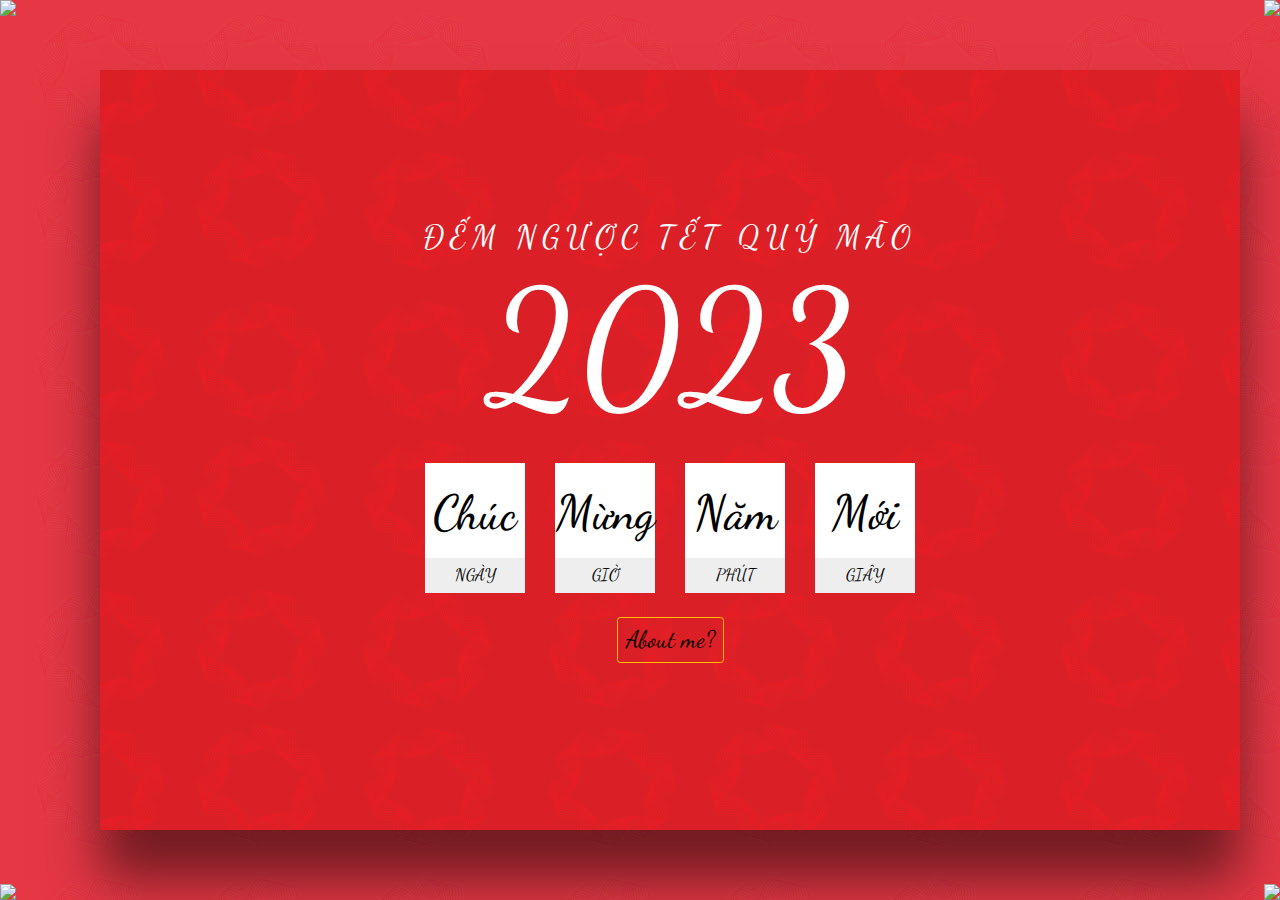
==== commit 11703346: "Update index.html" ====
--- a/index.html
+++ b/index.html
@@ -11,7 +11,7 @@
 <body>
 <div class="container">
 <br>
-<h2><span>ĐẾM NGƯỢC TẾT QUÝ MÃO</span>2022</h2>
+<h2><span>ĐẾM NGƯỢC TẾT QUÝ MÃO</span>2023</h2>
 <div class="countdown">
 <div id="day">Chúc</div>
 <div id="hour">Mừng</div>
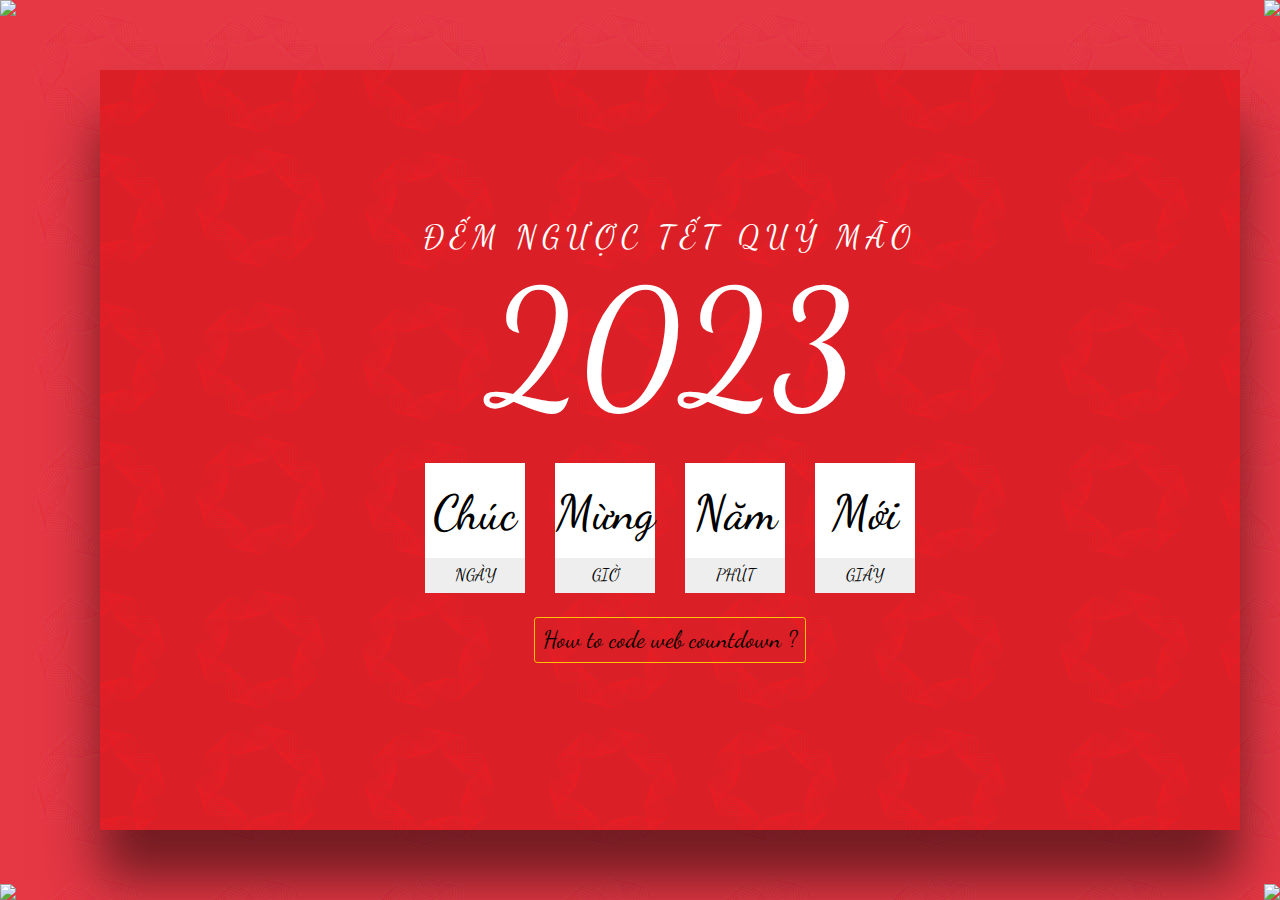
==== commit e5145b96: "Update index.html" ====
--- a/index.html
+++ b/index.html
@@ -19,11 +19,11 @@
 <div id="second">Mới</div>
 </div>
 <div id="taitro">
-<a href="#" class="btn btn-outline-warning btn-sm" target="_blank">About me?</a>
+<a href="https://saptetroi.tk/docs" class="btn btn-outline-warning btn-sm" target="_blank">How to code web countdown ?</a>
 </div>
 </div>
 <script type="text/javascript">
-        var countDate = new Date('Jan 23, 2023 00:00:00').getTime();
+        var countDate = new Date('Jan 22, 2023 00:00:00').getTime();
 
         function newYear() {
             var now = new Date().getTime();
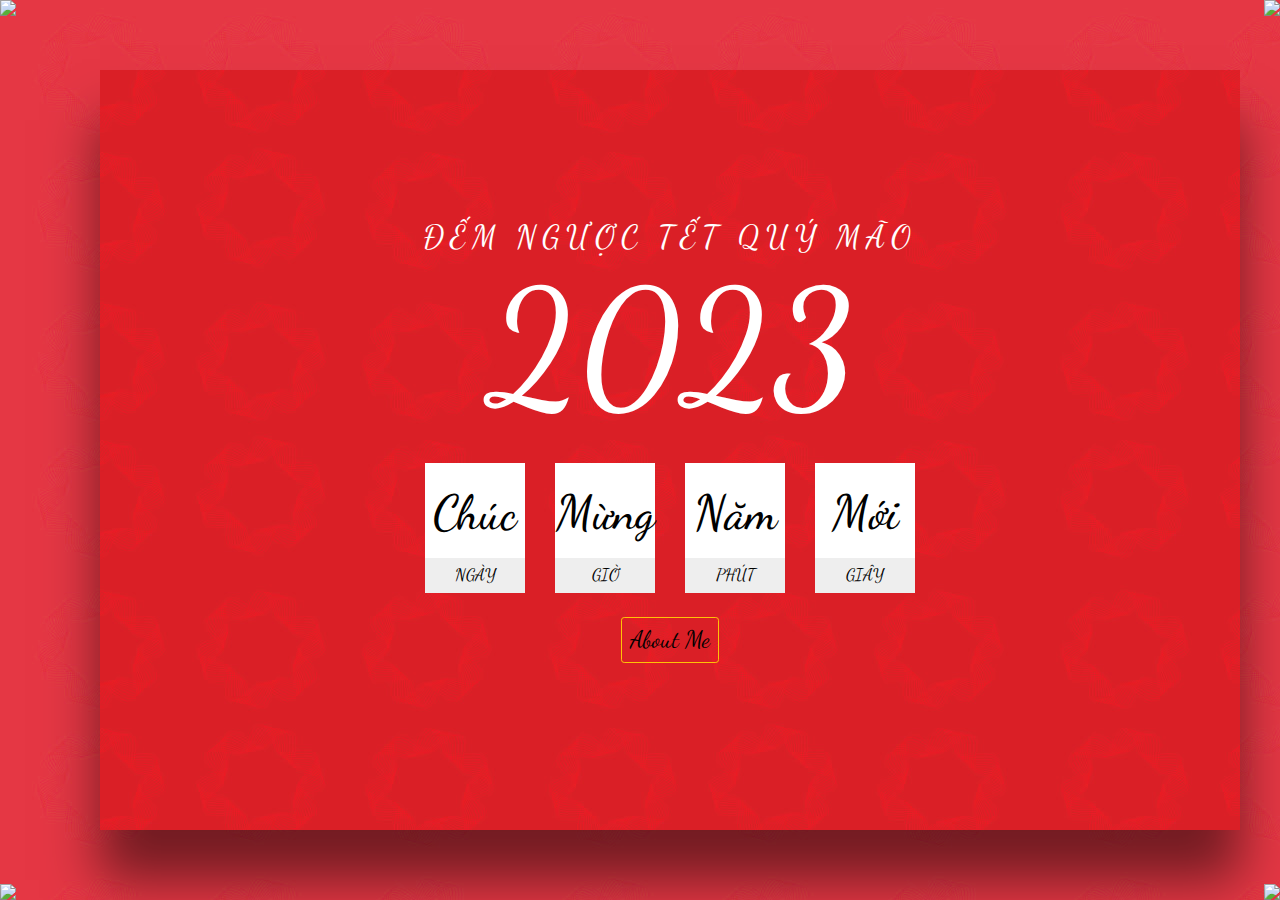
==== commit 52c47485: "Update index.html" ====
--- a/index.html
+++ b/index.html
@@ -19,7 +19,7 @@
 <div id="second">Mới</div>
 </div>
 <div id="taitro">
-<a href="https://saptetroi.tk/docs" class="btn btn-outline-warning btn-sm" target="_blank">How to code web countdown ?</a>
+<a href="https://www.facebook.com/100005517036526" class="btn btn-outline-warning btn-sm" target="_blank">About Me</a>
 </div>
 </div>
 <script type="text/javascript">
@@ -53,7 +53,7 @@
 <a title='Play music'><i class='fa fa-music'></i></a>
 </button>
 <div class='music-holder'>
-<iframe allow='autoplay; encrypted-media' allowfullscreen='' frameborder='0' height='315' src='https://www.youtube.com/embed/LadBQe2-AYc?controls=0&autoplay=1' width='560'></iframe>
+<iframe allow='autoplay; encrypted-media' allowfullscreen='' frameborder='0' height='315' src='https://www.youtube.com/embed/EL7dJimWzqw?controls=0&autoplay=1' width='560'></iframe>
 </div>
 </div>
 <!-- <script type='text/javascript'>
